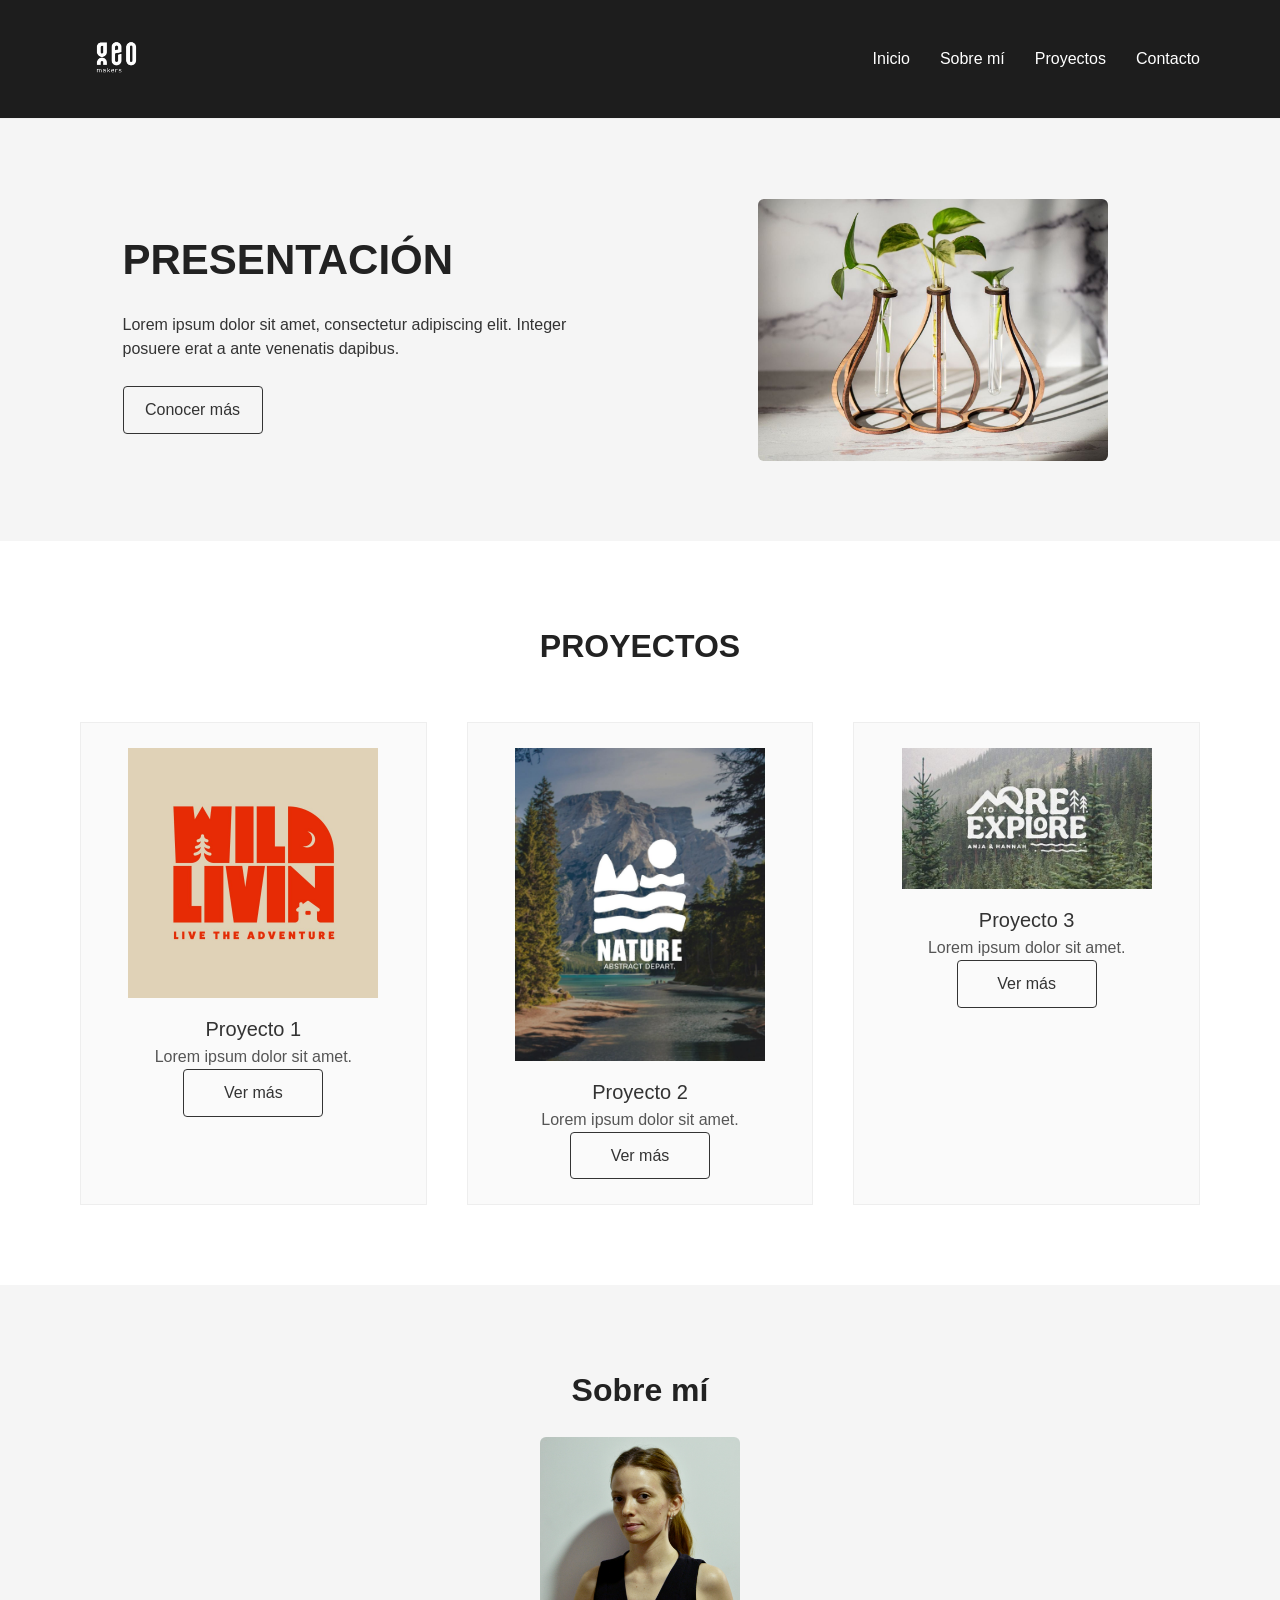
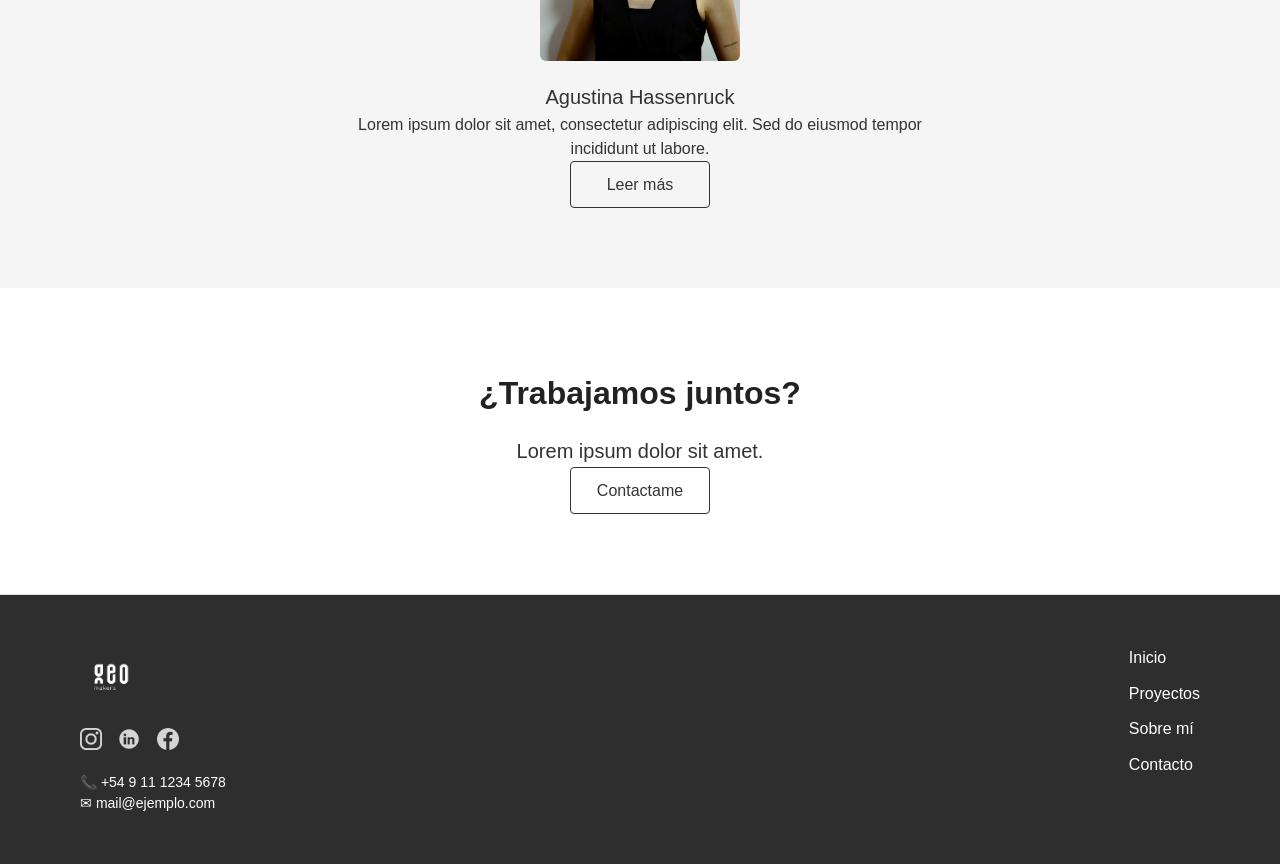
==== index.html @ 79ba64b5 "Mover archivos HTML a la raíz para GitHub Pages" ====
<!DOCTYPE html>
<html lang="es">

<head>
    <meta charset="UTF-8">
    <meta name="viewport" content="width=device-width, initial-scale=1.0">
    <title>Inicio | Portafolio</title>
    <link rel="stylesheet" href="../css/style.css">
</head>

<body>

    <!-- ================= HEADER ================= -->
    <header>
        <div class="logo">
             <a href="index.html">
                <img src="../img/logo.png" alt="logo geomaker portafolio">
            </a>
        </div>    

        <nav>
            <ul>
                <li><a href="index.html">Inicio</a></li>
                <li><a href="index.html#sobre-mi">Sobre mí</a></li>
                <li><a href="proyectos.html">Proyectos</a></li>
                <li><a href="contacto.html">Contacto</a></li>
            </ul>
        </nav>
    </header>

    <!-- ================= MAIN ================= -->
    <main>
        <!-- ===== PRESENTACIÓN ===== -->
        <section class="hero">
            <div class="hero-texto">
                <h1>PRESENTACIÓN</h1>
                <p>Lorem ipsum dolor sit amet, consectetur adipiscing elit. Integer posuere erat a ante venenatis dapibus.</p>
                <a href="proyectos.html" class="btn">Conocer más</a>
            </div>
            <img src="../img/imagen1.jpg" alt="Imagen representativa del trabajo de diseño">
        </section>

        <!-- ===== PROYECTOS ===== -->
        <section class="destacados">
            <h2>PROYECTOS</h2>
            <div class="proyectos-grid">
                <article>
                    <img src="../img/referencia-proyecto1.jpg" alt="Proyecto 1">
                    <h3>Proyecto 1</h3>
                    <p>Lorem ipsum dolor sit amet.</p>
                    <a href="proyectos.html" class="btn">Ver más</a>
                </article>
                <article>
                    <img src="../img/referencia-proyecto2.jpg" alt="Proyecto 2">
                    <h3>Proyecto 2</h3>
                    <p>Lorem ipsum dolor sit amet.</p>
                    <a href="proyectos.html" class="btn">Ver más</a>
                </article>
                <article>
                    <img src="../img/referencia-proyecto3.jpg" alt="Proyecto 3">
                    <h3>Proyecto 3</h3>
                    <p>Lorem ipsum dolor sit amet.</p>
                    <a href="proyectos.html" class="btn">Ver más</a>
                </article>
            </div>
        </section>

        <!-- ===== SOBRE MI ===== -->
        <section class="sobre-mi" id="sobre-mi">
            <h2>Sobre mí</h2>
            <div class="sobre-mi-grid">
                <img src="../img/foto-agustina-hassenruck.jpg" alt="Foto de Agustina Hassenruck">
                <div class="sobre-mi-texto">
                    <h3>Agustina Hassenruck</h3>
                    <p>Lorem ipsum dolor sit amet, consectetur adipiscing elit. Sed do eiusmod tempor incididunt ut labore.</p>
                    <a href="contacto.html" class="btn">Leer más</a>
                </div>
            </div>
        </section>

        <!-- ===== CTA ===== -->
        <section class="cta">
            <h2>¿Trabajamos juntos?</h2>
            <h3>Lorem ipsum dolor sit amet.</h3>
            <a href="contacto.html" class="btn">Contactame</a>
        </section>
    </main>

    <!-- ================= FOOTER ================= -->
    <footer>
        <div class="footer-left">
            <a href="index.html">
                <img src="../img/logo.png" alt="logo geomaker portafolio">
            </a>

            <div class="footer-redes">
                <a href="#"><img src="../img/instagram.png" alt="Instagram"></a>
                <a href="#"><img src="../img/linkedin.png" alt="LinkedIn"></a>
                <a href="#"><img src="../img/facebook.png" alt="Facebook"></a>
            </div>

            <div class="footer-contacto">
                <p>📞 +54 9 11 1234 5678</p>
                <p>✉ mail@ejemplo.com</p>
            </div>
        </div>

        <div class="footer-menu">
            <ul>
                <li><a href="index.html">Inicio</a></li>
                <li><a href="proyectos.html">Proyectos</a></li>
                <li><a href="index.html#sobre-mi">Sobre mí</a></li>
                <li><a href="contacto.html">Contacto</a></li>
            </ul>
        </div>
    </footer>

</body>

</html>
---- css/style.css ----
/* ================= RESET ================= */
* {
    margin: 0;
    padding: 0;
    box-sizing: border-box;
}

body {
    font-family: Arial, Helvetica, sans-serif;
    line-height: 1.6;
    background: #ffffff;
    color: #333;
}

/* ================= TIPOGRAFIA ================= */
h1 {
    font-size: 42px;
    font-weight: 700;
    color: #222;
}

h2 {
    font-size: 32px;
    font-weight: 600;
    color: #222;
}

h3 {
    font-size: 20px;
    font-weight: 500;
    color: #333;
}

p {
    color: #555;
    line-height: 1.5;
}

/* ================= HEADER ================= */
header {
    display: flex;
    justify-content: space-between;
    align-items: center;
    padding: 20px 80px;
    background: #1d1d1d;
    border-bottom: 1px solid #eee;
}

.logo img {
    width: 70px;
    max-width: 100%;
    height: auto;
    cursor: pointer;
}

nav ul {
    display: flex;
    gap: 30px;
    list-style: none;
}

nav a {
    text-decoration: none;
    color: #ffffff;
    font-weight: 500;
    transition: all 0.3s ease;
}

nav a:hover {
    color: #555;
    cursor: pointer;
}

/* ================= HERO ================= */
.hero {
    display: grid;
    grid-template-columns: 1fr 1fr;
    align-items: center;
    gap: 50px;
    padding: 80px;
    background: #f5f5f5;
}

.hero-texto {
    max-width: 450px;
    margin: auto;
}

.hero-texto p {
    margin: 20px 0 25px 0;
    color: #333;
}

.hero img {
    width: 350px;
    max-width: 100%;
    display: block;
    margin: auto;
    border-radius: 6px;
}

/* ================= BOTON ================= */
.btn {
    display: inline-block;
    padding: 10px 18px;
    text-decoration: none;
    border: 1px solid #333;
    color: #333;
    width: 140px;
    text-align: center;
    transition: all 0.3s ease;
    border-radius: 4px;
    cursor: pointer;
}

.btn:hover {
    background: #333;
    color: white;
}

/* ================= PROYECTOS HOME ================= */
.destacados {
    padding: 80px;
    background: #ffffff;
}

.destacados h2 {
    text-align: center;
    margin-bottom: 50px;
}

.proyectos-grid {
    display: grid;
    grid-template-columns: repeat(3, 1fr);
    gap: 40px;
}

.proyectos-grid article {
    text-align: center;
    padding: 25px;
    border: 1px solid #eee;
    background: #fafafa;
    transition: all 0.3s ease;
}

.proyectos-grid article:hover {
    transform: translateY(-5px);
    box-shadow: 0 6px 16px rgba(0, 0, 0, 0.06);
}

.proyectos-grid img {
    width: 100%;
    max-width: 250px;
    display: block;
    margin: auto;
}

.proyectos-grid h3 {
    margin-top: 15px;
}

/* ================= SOBRE MI ================= */
.sobre-mi {
    padding: 80px;
    text-align: center;
    background: #f5f5f5;
}

.sobre-mi img {
    width: 200px;
    margin: 20px auto;
    border-radius: 6px;
    display: block;
}

.sobre-mi p {
    max-width: 600px;
    margin: auto;
    color: #333;
}

/* ================= CTA ================= */
.cta {
    padding: 80px;
    text-align: center;
    background: #ffffff;
}

.cta h2 {
    margin-bottom: 15px;
}

/* ================= CONTACTO ================= */
.hero-contacto {
    text-align: center;
    padding: 80px 20px;
    background: #f5f5f5;
}

.hero-contacto h1 {
    margin-bottom: 10px;
}

.info-contacto {
    display: grid;
    grid-template-columns: repeat(3, 1fr);
    text-align: center;
    padding: 40px;
    gap: 30px;
    background: #ffffff;
}

.info-item p:first-child {
    font-weight: bold;
}

.seccion-contacto {
    padding: 80px;
    background: #f5f5f5;
    text-align: center;
}

.formulario {
    max-width: 500px;
    margin: auto;
}

/* ================= BANNER ================= */
.banner-imagen img {
    width: 100%;
    display: block;
    border-radius: 6px;
}

/* ================= CTA CONTACTO ================= */
.cta-contacto {
    text-align: center;
    padding: 80px;
    background: #ffffff;
}

.cta-contacto p {
    max-width: 600px;
    margin: 20px auto;
    color: #333;
}

/* ================= PROYECTOS PAGE ================= */
.intro-proyectos {
    text-align: center;
    padding: 80px 20px;
    background: #f5f5f5;
}

.intro-proyectos p {
    max-width: 600px;
    margin: auto;
    color: #333;
}

/* ================= CARRUSEL ================= */
.proyectos-destacados {
    padding: 50px 80px;
    background: #ffffff;
}

#carouselProyectos {
    max-width: 900px;
    margin: auto;
}

#carouselProyectos img {
    width: 100%;
    aspect-ratio: 16/9;
    object-fit: cover;
    border-radius: 6px;
}

.carousel-control-prev-icon,
.carousel-control-next-icon {
    background-color: rgba(0, 0, 0, 0.4);
    border-radius: 50%;
    padding: 20px;
}

.carousel-indicators button {
    background-color: #333;
}

/* ================= CATEGORIA PROYECTOS ================= */
.categoria-proyectos {
    padding: 80px;
    background: #f5f5f5;
}

.categoria-proyectos h2 {
    text-align: center;
    margin-bottom: 50px;
}

/* ================= GRID PROYECTOS ================= */
.grid-proyectos {
    display: grid;
    grid-template-columns: repeat(3, 1fr);
    gap: 40px;
    max-width: 1000px;
    margin: auto;
}

/* ================= CARD PROYECTO ================= */
.card-proyecto {
    text-align: center;
    padding: 25px;
    background: #ffffff;
    border: 1px solid #eee;
    border-radius: 6px;
    transition: all 0.3s ease;
}

.card-proyecto img {
    width: 100%;
    max-width: 240px;
    margin: auto;
    display: block;
    border-radius: 4px;
}

.card-proyecto h3 {
    margin-top: 15px;
}

.card-proyecto p {
    margin-bottom: 15px;
    font-size: 14px;
}

.card-proyecto:hover {
    transform: translateY(-5px);
    box-shadow: 0 6px 16px rgba(0, 0, 0, 0.06);
}

/* ================= FOOTER ================= */
footer {
    display: grid;
    grid-template-columns: 1fr 1fr;
    padding: 50px 80px;
    background: #2e2e2e;
    border-top: 1px solid #ddd;
}

/* Forzar color blanco en todo el footer */
footer,
footer * {
    color: #ffffff !important;
}

/* Logos y redes */
.footer-left {
    display: flex;
    flex-direction: column;
    gap: 15px;
}

.footer-left img {
    width: 60px;
    cursor: pointer;
}

.footer-redes img {
    width: 22px;
    margin-right: 12px;
    opacity: 0.8;
    transition: 0.3s;
    cursor: pointer;
}

.footer-redes img:hover {
    opacity: 1;
}

/* Contacto */
.footer-contacto {
    font-size: 14px;
}

/* Menú */
.footer-menu {
    display: flex;
    justify-content: flex-end;
}

.footer-menu ul {
    list-style: none;
    display: flex;
    flex-direction: column;
    gap: 10px;
}

.footer-menu a {
    color: #ffffff !important;
    text-decoration: none;
    transition: color 0.3s;
}

.footer-menu a:hover {
    color: #ffffff !important;
    cursor: pointer;
}

/* ================= RESPONSIVE FOOTER ================= */
@media (max-width: 1024px) {
    footer {
        grid-template-columns: 1fr;
        gap: 40px;
    }

    .footer-menu {
        justify-content: flex-start;
    }
}

@media (max-width: 768px) {
    footer {
        padding: 40px 25px;
    }
}

/* ================= RESPONSIVE ================= */
@media (max-width: 1024px) {
    .hero {
        grid-template-columns: 1fr;
        text-align: center;
    }

    .hero img {
        margin: auto;
    }

    .proyectos-grid {
        grid-template-columns: repeat(2, 1fr);
    }

    .grid-proyectos {
        grid-template-columns: repeat(2, 1fr);
    }

    .info-contacto {
        grid-template-columns: 1fr;
    }

    #carouselProyectos img {
        height: auto;
    }

    footer {
        grid-template-columns: 1fr;
        gap: 40px;
    }

    .footer-menu {
        justify-content: flex-start;
    }
}

@media (max-width: 768px) {
    header {
        flex-direction: column;
        gap: 15px;
        padding: 20px;
    }

    nav ul {
        flex-direction: column;
        align-items: center;
        gap: 10px;
    }

    .hero {
        grid-template-columns: 1fr;
        text-align: center;
        padding: 60px 25px;
    }

    .hero img {
        width: 250px;
        margin: auto;
    }

    .intro-proyectos {
        padding: 60px 25px;
    }

    .proyectos-grid,
    .grid-proyectos {
        grid-template-columns: 1fr;
    }

    .proyectos-destacados {
        padding: 40px 20px;
    }

    #carouselProyectos img {
        height: auto;
    }

    .cta,
    .hero-contacto,
    .seccion-contacto {
        padding: 60px 25px;
    }

    footer {
        padding: 40px 25px;
    }
}
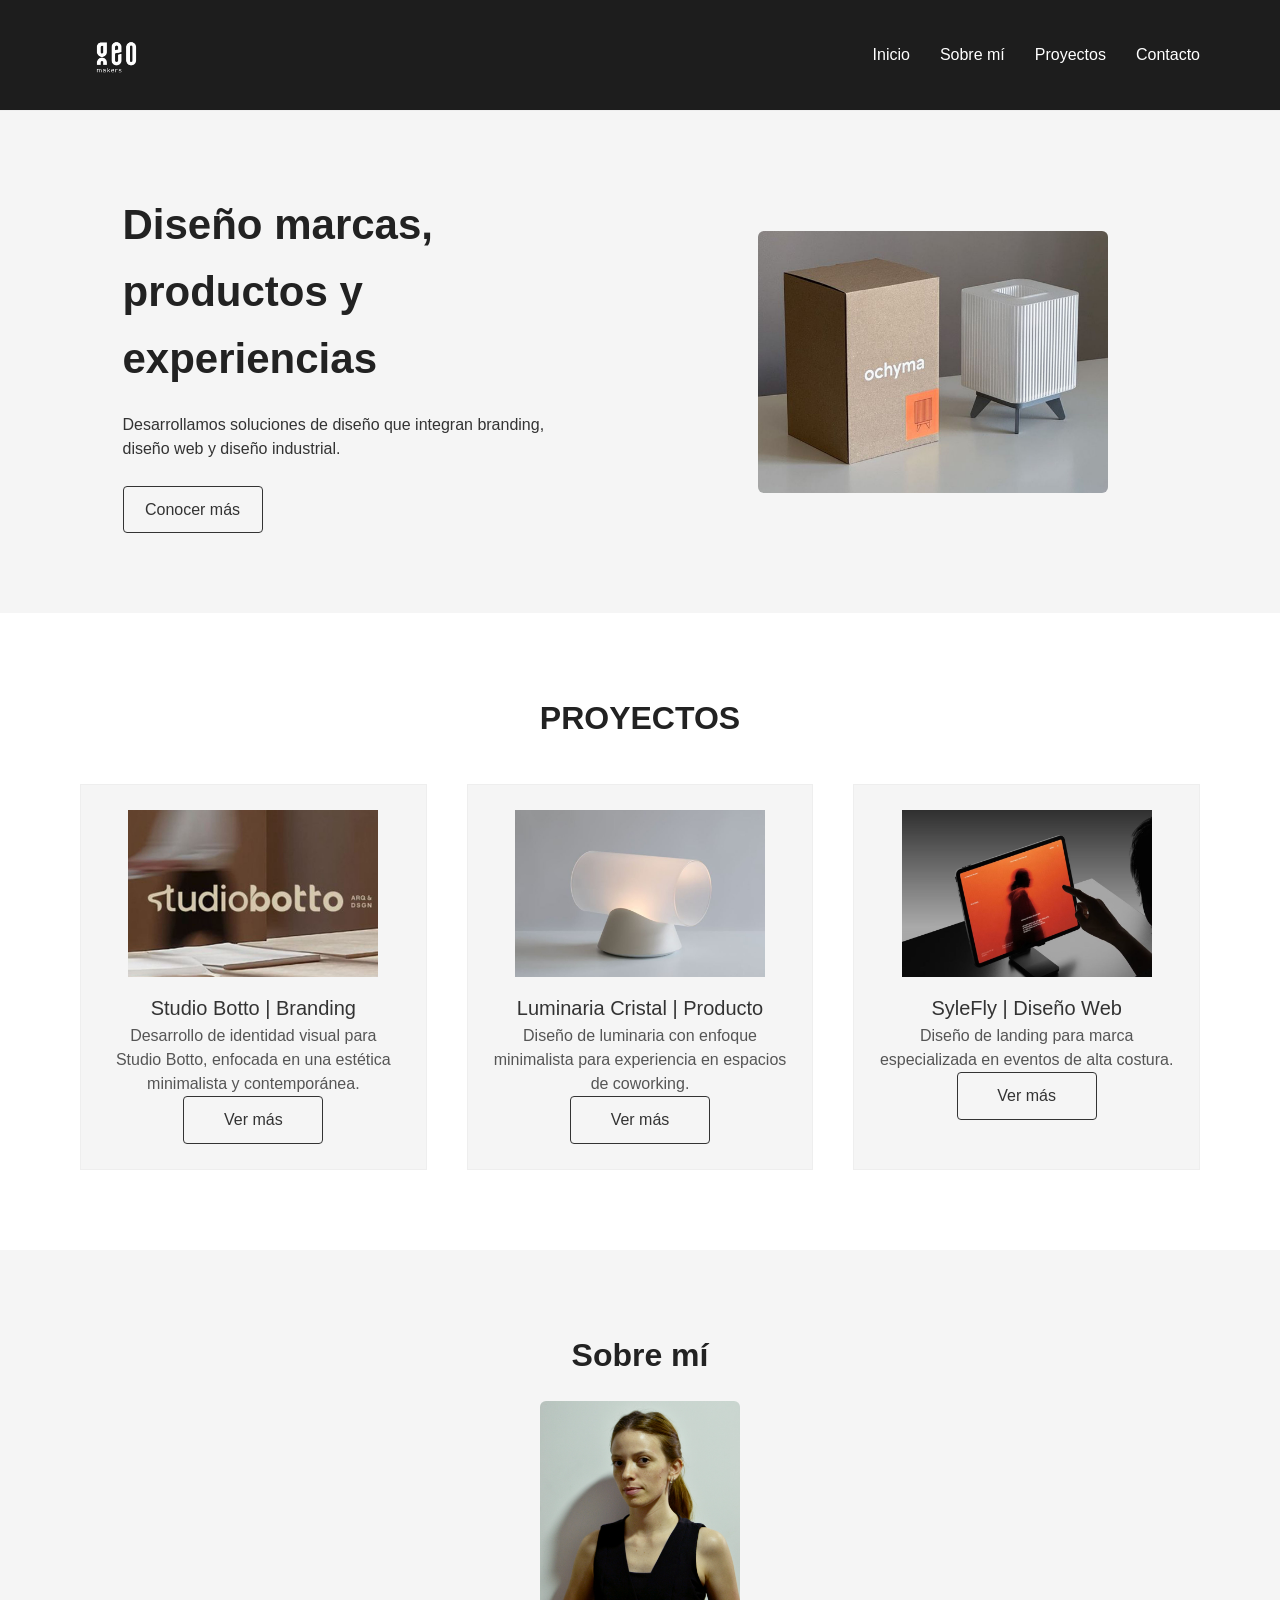
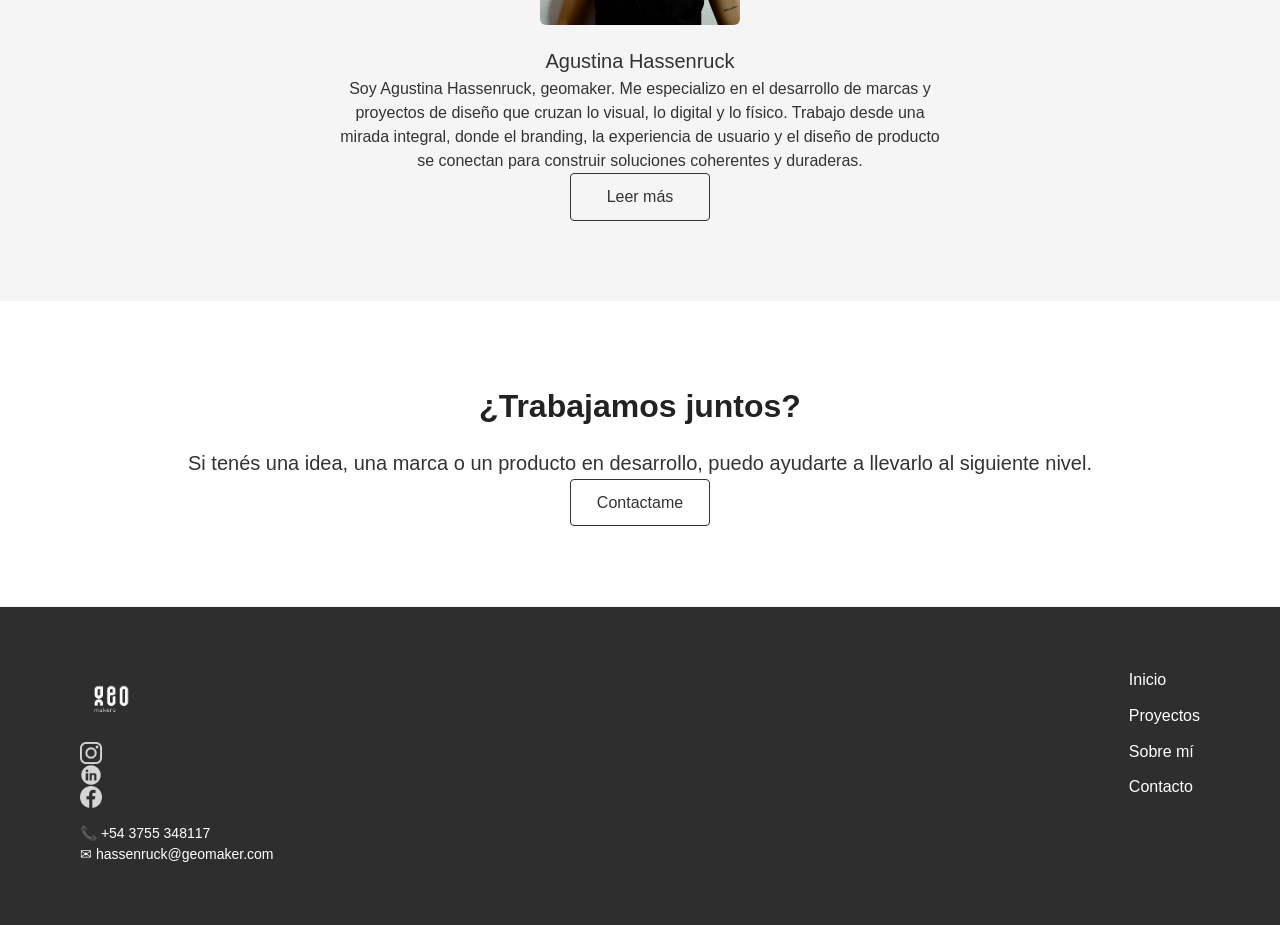
==== commit aaf85b6c: "Primer commit portfolio" ====
--- a/index.html
+++ b/index.html
@@ -5,7 +5,7 @@
     <meta charset="UTF-8">
     <meta name="viewport" content="width=device-width, initial-scale=1.0">
     <title>Inicio | Portafolio</title>
-    <link rel="stylesheet" href="../css/style.css">
+    <link rel="stylesheet" href="css/style.css">
 </head>
 
 <body>
@@ -14,7 +14,7 @@
     <header>
         <div class="logo">
              <a href="index.html">
-                <img src="../img/logo.png" alt="logo geomaker portafolio">
+                <img src="img/logo.png" alt="logo geomaker portafolio">
             </a>
         </div>    
 
@@ -33,11 +33,11 @@
         <!-- ===== PRESENTACIÓN ===== -->
         <section class="hero">
             <div class="hero-texto">
-                <h1>PRESENTACIÓN</h1>
-                <p>Lorem ipsum dolor sit amet, consectetur adipiscing elit. Integer posuere erat a ante venenatis dapibus.</p>
+                <h1>Diseño marcas, productos y experiencias</h1>
+                <p>Desarrollamos soluciones de diseño que integran branding, diseño web y diseño industrial.</p>
                 <a href="proyectos.html" class="btn">Conocer más</a>
             </div>
-            <img src="../img/imagen1.jpg" alt="Imagen representativa del trabajo de diseño">
+            <img src="img/imagen1.jpg" alt="Imagen representativa del trabajo de diseño">
         </section>
 
         <!-- ===== PROYECTOS ===== -->
@@ -45,21 +45,21 @@
             <h2>PROYECTOS</h2>
             <div class="proyectos-grid">
                 <article>
-                    <img src="../img/referencia-proyecto1.jpg" alt="Proyecto 1">
-                    <h3>Proyecto 1</h3>
-                    <p>Lorem ipsum dolor sit amet.</p>
+                    <img src="img/referencia-proyecto1.jpg" alt="Proyecto 1">
+                    <h3>Studio Botto | Branding</h3>
+                    <p>Desarrollo de identidad visual para Studio Botto, enfocada en una estética minimalista y contemporánea. </p>
                     <a href="proyectos.html" class="btn">Ver más</a>
                 </article>
                 <article>
-                    <img src="../img/referencia-proyecto2.jpg" alt="Proyecto 2">
-                    <h3>Proyecto 2</h3>
-                    <p>Lorem ipsum dolor sit amet.</p>
+                    <img src="img/referencia-proyecto2.jpg" alt="Proyecto 2">
+                    <h3>Luminaria Cristal | Producto </h3>
+                    <p>Diseño de luminaria con enfoque minimalista para experiencia en espacios de coworking. </p>
                     <a href="proyectos.html" class="btn">Ver más</a>
                 </article>
                 <article>
-                    <img src="../img/referencia-proyecto3.jpg" alt="Proyecto 3">
-                    <h3>Proyecto 3</h3>
-                    <p>Lorem ipsum dolor sit amet.</p>
+                    <img src="img/referencia-proyecto3.jpg" alt="Proyecto 3">
+                    <h3>SyleFly | Diseño Web </h3>
+                    <p> Diseño de landing para marca especializada en eventos de alta costura. </p>
                     <a href="proyectos.html" class="btn">Ver más</a>
                 </article>
             </div>
@@ -69,10 +69,12 @@
         <section class="sobre-mi" id="sobre-mi">
             <h2>Sobre mí</h2>
             <div class="sobre-mi-grid">
-                <img src="../img/foto-agustina-hassenruck.jpg" alt="Foto de Agustina Hassenruck">
+                <img src="img/foto-agustina-hassenruck.jpg" alt="Foto de Agustina Hassenruck">
                 <div class="sobre-mi-texto">
                     <h3>Agustina Hassenruck</h3>
-                    <p>Lorem ipsum dolor sit amet, consectetur adipiscing elit. Sed do eiusmod tempor incididunt ut labore.</p>
+                    <p>Soy Agustina Hassenruck, geomaker. Me especializo en el desarrollo de marcas y proyectos de diseño que cruzan lo visual, lo digital y lo físico.
+
+Trabajo desde una mirada integral, donde el branding, la experiencia de usuario y el diseño de producto se conectan para construir soluciones coherentes y duraderas. </p>
                     <a href="contacto.html" class="btn">Leer más</a>
                 </div>
             </div>
@@ -81,7 +83,7 @@
         <!-- ===== CTA ===== -->
         <section class="cta">
             <h2>¿Trabajamos juntos?</h2>
-            <h3>Lorem ipsum dolor sit amet.</h3>
+            <h3>Si tenés una idea, una marca o un producto en desarrollo, puedo ayudarte a llevarlo al siguiente nivel.</h3>
             <a href="contacto.html" class="btn">Contactame</a>
         </section>
     </main>
@@ -90,18 +92,18 @@
     <footer>
         <div class="footer-left">
             <a href="index.html">
-                <img src="../img/logo.png" alt="logo geomaker portafolio">
+                <img src="img/logo.png" alt="logo geomaker portafolio">
             </a>
 
             <div class="footer-redes">
-                <a href="#"><img src="../img/instagram.png" alt="Instagram"></a>
-                <a href="#"><img src="../img/linkedin.png" alt="LinkedIn"></a>
-                <a href="#"><img src="../img/facebook.png" alt="Facebook"></a>
+                <a href="#"><img src="img/instagram.png" alt="Instagram"></a>
+                <a href="#"><img src="img/linkedin.png" alt="LinkedIn"></a>
+                <a href="#"><img src="img/facebook.png" alt="Facebook"></a>
             </div>
 
             <div class="footer-contacto">
-                <p>📞 +54 9 11 1234 5678</p>
-                <p>✉ mail@ejemplo.com</p>
+                <p>📞 +54 3755 348117</p>
+                <p>✉ hassenruck@geomaker.com </p>
             </div>
         </div>
 
--- a/css/style.css
+++ b/css/style.css
@@ -1,515 +1,778 @@
+@charset "UTF-8";
+/* BASE */
+/* ================= COLORES ================= */
+/* ================= BORDES RADIUS ================= */
+/* ================= SPACING / GAPS ================= */
+/* ================= TIPOGRAFIA ================= */
+/* ================= MEDIA BREAKPOINTS ================= */
 /* ================= RESET ================= */
-* {
-    margin: 0;
-    padding: 0;
-    box-sizing: border-box;
-}
-
+*,
+*::before,
+*::after {
+  margin: 0;
+  padding: 0;
+  box-sizing: border-box;
+}
+
+/* ================= HTML ================= */
+html {
+  scroll-behavior: smooth;
+}
+
+/* ================= BODY ================= */
 body {
-    font-family: Arial, Helvetica, sans-serif;
-    line-height: 1.6;
-    background: #ffffff;
-    color: #333;
+  font-family: Arial, Helvetica, sans-serif;
+  line-height: 1.6;
+  background: #ffffff;
+  color: #333;
 }
 
 /* ================= TIPOGRAFIA ================= */
 h1 {
-    font-size: 42px;
-    font-weight: 700;
-    color: #222;
+  font-size: 42px;
+  font-weight: 700;
+  color: #222;
 }
 
 h2 {
-    font-size: 32px;
-    font-weight: 600;
-    color: #222;
+  font-size: 32px;
+  font-weight: 600;
+  color: #222;
 }
 
 h3 {
-    font-size: 20px;
-    font-weight: 500;
-    color: #333;
+  font-size: 20px;
+  font-weight: 500;
+  color: #333;
 }
 
 p {
-    color: #555;
-    line-height: 1.5;
-}
-
+  color: #555;
+  line-height: 1.5;
+}
+
+/* ================= IMAGENES ================= */
+img {
+  max-width: 100%;
+  height: auto;
+  display: block;
+}
+
+/* ================= LINKS ================= */
+a {
+  text-decoration: none;
+  color: inherit;
+}
+
+/* LAYOUT */
+/* ===================================================
+   MIXINS SIN PARAMETROS
+=================================================== */
+/* ===================================================
+   MIXINS CON PARAMETROS
+=================================================== */
+/* ===================================================
+   MIXINS OPCIONALES
+=================================================== */
+/* ===================================================
+   MEDIA QUERIES (RESPONSIVE)
+   ⚠️ NECESARIOS PARA QUE COMPILE
+=================================================== */
 /* ================= HEADER ================= */
 header {
+  display: flex;
+  justify-content: space-between;
+  align-items: center;
+  padding: 20px 80px;
+  background: #1d1d1d;
+  border-bottom: 1px solid #eee;
+}
+
+.logo img {
+  width: 70px;
+  max-width: 100%;
+  height: auto;
+  cursor: pointer;
+}
+
+nav ul {
+  display: flex;
+  flex-direction: row;
+  justify-content: center;
+  align-items: center;
+  gap: 30px;
+  list-style: none;
+}
+
+nav a {
+  text-decoration: none;
+  color: #ffffff;
+  font-weight: 500;
+  transition: all 0.3s ease;
+}
+
+nav a:hover {
+  color: #555;
+  cursor: pointer;
+}
+
+/* ================= FOOTER ================= */
+footer {
+  display: grid;
+  grid-template-columns: 1fr 1fr;
+  padding: 50px 80px;
+  background: #2e2e2e;
+  border-top: 1px solid #eee;
+}
+
+footer,
+footer * {
+  color: #ffffff !important;
+}
+
+.footer-left {
+  display: flex;
+  flex-direction: column;
+  gap: 15px;
+}
+
+.footer-left img {
+  width: 60px;
+  cursor: pointer;
+}
+
+.footer-redes img {
+  width: 22px;
+  margin-right: 12px;
+  opacity: 0.8;
+  transition: 0.3s;
+  cursor: pointer;
+}
+
+.footer-redes img:hover {
+  opacity: 1;
+}
+
+.footer-contacto {
+  font-size: 14px;
+}
+
+.footer-menu {
+  display: flex;
+  justify-content: flex-end;
+}
+
+.footer-menu ul {
+  list-style: none;
+  display: flex;
+  flex-direction: column;
+  gap: 10px;
+}
+
+.footer-menu a {
+  color: #ffffff !important;
+  text-decoration: none;
+  transition: color 0.3s;
+}
+
+.footer-menu a:hover {
+  color: #ffffff !important;
+  cursor: pointer;
+}
+
+/* ================= RESPONSIVE ================= */
+@media (max-width: 1024px) {
+  footer {
+    grid-template-columns: 1fr;
+    gap: 40px;
+  }
+  .footer-menu {
+    justify-content: flex-start;
+  }
+}
+@media (max-width: 768px) {
+  header {
+    flex-direction: column;
+    gap: 15px;
+    padding: 20px;
+  }
+  nav ul {
     display: flex;
-    justify-content: space-between;
+    flex-direction: column;
+    justify-content: center;
     align-items: center;
-    padding: 20px 80px;
-    background: #1d1d1d;
-    border-bottom: 1px solid #eee;
+    gap: 10px;
+  }
+  footer {
+    padding: 40px 25px;
+  }
+}
+/* =========================================
+   DESKTOP BREAKPOINT
+========================================= */
+@media (min-width: 1024px) {
+  /* ---------- GLOBAL LAYOUT ---------- */
+  .container {
+    max-width: 1200px;
+    margin: 0 auto;
+  }
+  /* ---------- HEADER ---------- */
+  header {
+    padding: 40px 80px;
+  }
+  nav ul {
+    gap: 60px;
+  }
+  /* ---------- HERO (HOME) ---------- */
+  .hero {
+    grid-template-columns: 1fr 1fr;
+    gap: 80px;
+    padding: 80px;
+  }
+  .hero-texto {
+    max-width: 450px;
+  }
+  /* ---------- PROYECTOS HOME ---------- */
+  .proyectos-grid {
+    grid-template-columns: repeat(3, 1fr);
+    gap: 60px;
+  }
+  /* ---------- GRID PROYECTOS PAGE ---------- */
+  .grid-proyectos {
+    grid-template-columns: repeat(3, 1fr);
+    max-width: 1000px;
+    margin: 0 auto;
+  }
+  /* ---------- CONTACTO ---------- */
+  .info-contacto {
+    grid-template-columns: repeat(3, 1fr);
+  }
+  /* ---------- FOOTER ---------- */
+  footer {
+    grid-template-columns: 1fr 1fr;
+    padding: 60px 80px;
+  }
+  .footer-menu {
+    justify-content: flex-end;
+  }
+}
+/* =========================================
+   TABLET BREAKPOINT
+========================================= */
+@media (min-width: 768px) {
+  /* ---------- GLOBAL TYPOGRAPHY ---------- */
+  body {
+    font-size: Arial, Helvetica, sans-serif;
+  }
+  /* ---------- CONTAINER ---------- */
+  .container {
+    width: 92%;
+    margin: 0 auto;
+  }
+  /* ---------- NAVBAR ---------- */
+  .navbar {
+    padding: 60px 0;
+  }
+  .navbar ul {
+    gap: 40px;
+  }
+  /* ---------- HOME ---------- */
+  .hero {
+    flex-direction: row;
+    align-items: center;
+  }
+  /* ---------- PROYECTOS ---------- */
+  .grid-proyectos {
+    grid-template-columns: repeat(2, 1fr);
+    gap: 40px;
+  }
+  /* ---------- CONTACTO ---------- */
+  .contacto-container {
+    max-width: 700px;
+    margin: 0 auto;
+  }
+}
+/* PAGES */
+/* =========================================================
+   _home.scss
+   Secciones: Header | Hero | Botones | Proyectos | Sobre mí | CTA | Responsive
+   Variables y mixins aplicadas
+   ========================================================= */
+/* ================= HEADER ================= */
+header {
+  display: flex;
+  justify-content: space-between;
+  align-items: center;
+  padding: 20px 80px;
+  background: #1d1d1d;
+  border-bottom: 1px solid #eee;
 }
 
 .logo img {
-    width: 70px;
-    max-width: 100%;
-    height: auto;
-    cursor: pointer;
+  width: 70px;
+  max-width: 100%;
+  height: auto;
+  cursor: pointer;
 }
 
 nav ul {
-    display: flex;
-    gap: 30px;
-    list-style: none;
+  display: flex;
+  flex-direction: row;
+  justify-content: center;
+  align-items: center;
+  gap: 30px;
+  list-style: none;
 }
 
 nav a {
-    text-decoration: none;
-    color: #ffffff;
-    font-weight: 500;
-    transition: all 0.3s ease;
+  text-decoration: none;
+  color: #ffffff;
+  font-weight: 500;
+  transition: all 0.3s ease;
 }
 
 nav a:hover {
-    color: #555;
-    cursor: pointer;
+  color: #555;
+  cursor: pointer;
 }
 
 /* ================= HERO ================= */
 .hero {
-    display: grid;
-    grid-template-columns: 1fr 1fr;
-    align-items: center;
-    gap: 50px;
-    padding: 80px;
-    background: #f5f5f5;
+  display: grid;
+  grid-template-columns: 1fr 1fr;
+  align-items: center;
+  gap: 50px;
+  padding: 80px;
+  background: #f5f5f5;
 }
 
 .hero-texto {
-    max-width: 450px;
-    margin: auto;
+  max-width: 450px;
+  margin: auto;
 }
 
 .hero-texto p {
-    margin: 20px 0 25px 0;
-    color: #333;
+  margin: 20px 0 25px 0;
+  color: #333;
 }
 
 .hero img {
-    width: 350px;
-    max-width: 100%;
-    display: block;
-    margin: auto;
-    border-radius: 6px;
-}
-
-/* ================= BOTON ================= */
+  width: 350px;
+  max-width: 100%;
+  display: block;
+  margin: auto;
+  border-radius: 6px;
+}
+
+/* ================= BOTONES ================= */
 .btn {
-    display: inline-block;
-    padding: 10px 18px;
-    text-decoration: none;
-    border: 1px solid #333;
-    color: #333;
-    width: 140px;
-    text-align: center;
-    transition: all 0.3s ease;
-    border-radius: 4px;
-    cursor: pointer;
+  display: inline-block;
+  padding: 10px 18px;
+  text-decoration: none;
+  border: 1px solid #333;
+  color: #333;
+  width: 140px;
+  text-align: center;
+  transition: all 0.3s ease;
+  border-radius: 4px;
+  cursor: pointer;
 }
 
 .btn:hover {
-    background: #333;
-    color: white;
+  background: #333;
+  color: #ffffff;
 }
 
 /* ================= PROYECTOS HOME ================= */
 .destacados {
-    padding: 80px;
-    background: #ffffff;
+  padding: 80px;
+  background: #ffffff;
 }
 
 .destacados h2 {
-    text-align: center;
-    margin-bottom: 50px;
-}
-
+  text-align: center;
+  margin-bottom: 40px;
+}
+
+/* CORRECCIÓN DEL MIXIN */
 .proyectos-grid {
-    display: grid;
-    grid-template-columns: repeat(3, 1fr);
-    gap: 40px;
+  display: grid;
+  grid-template-columns: repeat(3, 1fr);
+  gap: 40px;
 }
 
 .proyectos-grid article {
-    text-align: center;
-    padding: 25px;
-    border: 1px solid #eee;
-    background: #fafafa;
-    transition: all 0.3s ease;
+  text-align: center;
+  padding: 25px;
+  border: 1px solid #eee;
+  background: #f5f5f5;
+  transition: all 0.3s ease;
 }
 
 .proyectos-grid article:hover {
-    transform: translateY(-5px);
-    box-shadow: 0 6px 16px rgba(0, 0, 0, 0.06);
+  transform: translateY(-5px);
+  box-shadow: 0 6px 16px rgba(0, 0, 0, 0.06);
 }
 
 .proyectos-grid img {
-    width: 100%;
-    max-width: 250px;
-    display: block;
-    margin: auto;
+  width: 100%;
+  max-width: 250px;
+  display: block;
+  margin: auto;
 }
 
 .proyectos-grid h3 {
-    margin-top: 15px;
+  margin-top: 15px;
 }
 
 /* ================= SOBRE MI ================= */
 .sobre-mi {
-    padding: 80px;
-    text-align: center;
-    background: #f5f5f5;
+  padding: 80px;
+  text-align: center;
+  background: #f5f5f5;
 }
 
 .sobre-mi img {
-    width: 200px;
-    margin: 20px auto;
-    border-radius: 6px;
-    display: block;
+  width: 200px;
+  margin: 20px auto;
+  border-radius: 6px;
+  display: block;
 }
 
 .sobre-mi p {
-    max-width: 600px;
-    margin: auto;
-    color: #333;
+  max-width: 600px;
+  margin: auto;
+  color: #333;
 }
 
 /* ================= CTA ================= */
 .cta {
-    padding: 80px;
+  padding: 80px;
+  text-align: center;
+  background: #ffffff;
+}
+
+.cta h2 {
+  margin-bottom: 15px;
+}
+
+/* ================= RESPONSIVE ================= */
+@media (max-width: 1024px) {
+  .hero {
+    grid-template-columns: 1fr;
     text-align: center;
-    background: #ffffff;
-}
-
-.cta h2 {
-    margin-bottom: 15px;
-}
-
-/* ================= CONTACTO ================= */
+  }
+  .hero img {
+    margin: auto;
+  }
+  .proyectos-grid {
+    grid-template-columns: repeat(2, 1fr);
+  }
+}
+@media (max-width: 768px) {
+  header {
+    flex-direction: column;
+    gap: 15px;
+    padding: 20px;
+  }
+  nav ul {
+    display: flex;
+    flex-direction: column;
+    justify-content: center;
+    align-items: center;
+    gap: 10px;
+  }
+  .hero {
+    padding: 60px;
+  }
+  .hero img {
+    width: 250px;
+    margin: auto;
+  }
+  .proyectos-grid {
+    grid-template-columns: 1fr;
+  }
+}
+/* ================= INTRO PROYECTOS ================= */
+.intro-proyectos {
+  text-align: center;
+  padding: 80px;
+  background: #f5f5f5;
+}
+
+.intro-proyectos p {
+  max-width: 600px;
+  margin: auto;
+  color: #333;
+}
+
+/* ================= CARRUSEL ================= */
+.proyectos-destacados {
+  padding: 50px 80px;
+  background: #ffffff;
+}
+
+#carouselProyectos {
+  max-width: 900px;
+  margin: auto;
+}
+
+#carouselProyectos img {
+  width: 100%;
+  aspect-ratio: 16/9;
+  object-fit: cover;
+  border-radius: 6px;
+}
+
+.carousel-control-prev-icon,
+.carousel-control-next-icon {
+  background-color: rgba(0, 0, 0, 0.4);
+  border-radius: 50%;
+  padding: 20px;
+}
+
+.carousel-indicators button {
+  background-color: #333;
+}
+
+/* ================= CATEGORIA PROYECTOS ================= */
+.categoria-proyectos {
+  padding: 80px;
+  background: #f5f5f5;
+}
+
+.categoria-proyectos h2 {
+  text-align: center;
+  margin-bottom: 40px;
+}
+
+/* ================= GRID PROYECTOS ================= */
+.grid-proyectos {
+  display: grid;
+  grid-template-columns: repeat(3, 1fr);
+  gap: 40px;
+  max-width: 1000px;
+  margin: auto;
+}
+
+/* ================= CARD PROYECTO ================= */
+.card-proyecto {
+  text-align: center;
+  padding: 25px;
+  background: #ffffff;
+  border: 1px solid #eee;
+  border-radius: 6px;
+  transition: all 0.3s ease;
+}
+
+.card-proyecto img {
+  width: 100%;
+  max-width: 240px;
+  margin: auto;
+  display: block;
+  border-radius: 4px;
+}
+
+.card-proyecto h3 {
+  margin-top: 15px;
+}
+
+.card-proyecto p {
+  margin-bottom: 15px;
+  font-size: 14px;
+}
+
+.card-proyecto:hover {
+  transform: translateY(-5px);
+  box-shadow: 0 6px 16px rgba(0, 0, 0, 0.06);
+}
+
+/* ================= RESPONSIVE ================= */
+@media (max-width: 1024px) {
+  .grid-proyectos {
+    grid-template-columns: repeat(2, 1fr);
+  }
+  #carouselProyectos img {
+    height: auto;
+  }
+}
+@media (max-width: 768px) {
+  .intro-proyectos {
+    padding: 60px;
+  }
+  .grid-proyectos {
+    grid-template-columns: 1fr;
+  }
+  .proyectos-destacados {
+    padding: 40px 20px;
+  }
+  #carouselProyectos img {
+    height: auto;
+  }
+}
+/* ================= HERO CONTACTO ================= */
 .hero-contacto {
-    text-align: center;
-    padding: 80px 20px;
-    background: #f5f5f5;
+  text-align: center;
+  padding: 80px;
+  background: #f5f5f5;
 }
 
 .hero-contacto h1 {
-    margin-bottom: 10px;
-}
-
+  margin-bottom: 10px;
+}
+
+/* ================= INFO CONTACTO ================= */
 .info-contacto {
-    display: grid;
-    grid-template-columns: repeat(3, 1fr);
-    text-align: center;
-    padding: 40px;
-    gap: 30px;
-    background: #ffffff;
+  display: grid;
+  grid-template-columns: repeat(3, 1fr);
+  gap: 40px;
+  text-align: center;
+  padding: 40px;
+  background: #ffffff;
 }
 
 .info-item p:first-child {
-    font-weight: bold;
-}
-
+  font-weight: bold;
+}
+
+/* ================= SECCIÓN CONTACTO ================= */
 .seccion-contacto {
-    padding: 80px;
-    background: #f5f5f5;
-    text-align: center;
-}
-
+  padding: 80px;
+  background: #f5f5f5;
+  text-align: center;
+}
+
+/* ================= FORMULARIO ================= */
 .formulario {
-    max-width: 500px;
-    margin: auto;
+  max-width: 500px;
+  margin: auto;
 }
 
 /* ================= BANNER ================= */
 .banner-imagen img {
-    width: 100%;
-    display: block;
-    border-radius: 6px;
+  width: 100%;
+  display: block;
+  border-radius: 6px;
 }
 
 /* ================= CTA CONTACTO ================= */
 .cta-contacto {
-    text-align: center;
-    padding: 80px;
-    background: #ffffff;
+  text-align: center;
+  padding: 80px;
+  background: #ffffff;
 }
 
 .cta-contacto p {
-    max-width: 600px;
-    margin: 20px auto;
-    color: #333;
-}
-
-/* ================= PROYECTOS PAGE ================= */
-.intro-proyectos {
-    text-align: center;
-    padding: 80px 20px;
-    background: #f5f5f5;
-}
-
-.intro-proyectos p {
-    max-width: 600px;
-    margin: auto;
-    color: #333;
-}
-
-/* ================= CARRUSEL ================= */
-.proyectos-destacados {
-    padding: 50px 80px;
-    background: #ffffff;
-}
-
-#carouselProyectos {
-    max-width: 900px;
-    margin: auto;
-}
-
-#carouselProyectos img {
-    width: 100%;
-    aspect-ratio: 16/9;
-    object-fit: cover;
-    border-radius: 6px;
-}
-
-.carousel-control-prev-icon,
-.carousel-control-next-icon {
-    background-color: rgba(0, 0, 0, 0.4);
-    border-radius: 50%;
-    padding: 20px;
-}
-
-.carousel-indicators button {
-    background-color: #333;
-}
-
-/* ================= CATEGORIA PROYECTOS ================= */
-.categoria-proyectos {
-    padding: 80px;
-    background: #f5f5f5;
-}
-
-.categoria-proyectos h2 {
-    text-align: center;
-    margin-bottom: 50px;
-}
-
-/* ================= GRID PROYECTOS ================= */
-.grid-proyectos {
-    display: grid;
-    grid-template-columns: repeat(3, 1fr);
-    gap: 40px;
-    max-width: 1000px;
-    margin: auto;
-}
-
-/* ================= CARD PROYECTO ================= */
-.card-proyecto {
-    text-align: center;
-    padding: 25px;
-    background: #ffffff;
-    border: 1px solid #eee;
-    border-radius: 6px;
-    transition: all 0.3s ease;
-}
-
-.card-proyecto img {
-    width: 100%;
-    max-width: 240px;
-    margin: auto;
-    display: block;
-    border-radius: 4px;
-}
-
-.card-proyecto h3 {
-    margin-top: 15px;
-}
-
-.card-proyecto p {
-    margin-bottom: 15px;
-    font-size: 14px;
-}
-
-.card-proyecto:hover {
-    transform: translateY(-5px);
-    box-shadow: 0 6px 16px rgba(0, 0, 0, 0.06);
-}
-
-/* ================= FOOTER ================= */
-footer {
-    display: grid;
-    grid-template-columns: 1fr 1fr;
-    padding: 50px 80px;
-    background: #2e2e2e;
-    border-top: 1px solid #ddd;
-}
-
-/* Forzar color blanco en todo el footer */
-footer,
-footer * {
-    color: #ffffff !important;
-}
-
-/* Logos y redes */
-.footer-left {
-    display: flex;
-    flex-direction: column;
-    gap: 15px;
-}
-
-.footer-left img {
-    width: 60px;
-    cursor: pointer;
-}
-
-.footer-redes img {
-    width: 22px;
-    margin-right: 12px;
-    opacity: 0.8;
-    transition: 0.3s;
-    cursor: pointer;
-}
-
-.footer-redes img:hover {
-    opacity: 1;
-}
-
-/* Contacto */
-.footer-contacto {
-    font-size: 14px;
-}
-
-/* Menú */
-.footer-menu {
-    display: flex;
-    justify-content: flex-end;
-}
-
-.footer-menu ul {
-    list-style: none;
-    display: flex;
-    flex-direction: column;
-    gap: 10px;
-}
-
-.footer-menu a {
-    color: #ffffff !important;
-    text-decoration: none;
-    transition: color 0.3s;
-}
-
-.footer-menu a:hover {
-    color: #ffffff !important;
-    cursor: pointer;
-}
-
-/* ================= RESPONSIVE FOOTER ================= */
-@media (max-width: 1024px) {
-    footer {
-        grid-template-columns: 1fr;
-        gap: 40px;
-    }
-
-    .footer-menu {
-        justify-content: flex-start;
-    }
-}
-
-@media (max-width: 768px) {
-    footer {
-        padding: 40px 25px;
-    }
+  max-width: 600px;
+  margin: 20px auto;
+  color: #333;
 }
 
 /* ================= RESPONSIVE ================= */
 @media (max-width: 1024px) {
-    .hero {
-        grid-template-columns: 1fr;
-        text-align: center;
-    }
-
-    .hero img {
-        margin: auto;
-    }
-
-    .proyectos-grid {
-        grid-template-columns: repeat(2, 1fr);
-    }
-
-    .grid-proyectos {
-        grid-template-columns: repeat(2, 1fr);
-    }
-
-    .info-contacto {
-        grid-template-columns: 1fr;
-    }
-
-    #carouselProyectos img {
-        height: auto;
-    }
-
-    footer {
-        grid-template-columns: 1fr;
-        gap: 40px;
-    }
-
-    .footer-menu {
-        justify-content: flex-start;
-    }
-}
-
+  .info-contacto {
+    grid-template-columns: 1fr;
+  }
+}
 @media (max-width: 768px) {
-    header {
-        flex-direction: column;
-        gap: 15px;
-        padding: 20px;
-    }
-
-    nav ul {
-        flex-direction: column;
-        align-items: center;
-        gap: 10px;
-    }
-
-    .hero {
-        grid-template-columns: 1fr;
-        text-align: center;
-        padding: 60px 25px;
-    }
-
-    .hero img {
-        width: 250px;
-        margin: auto;
-    }
-
-    .intro-proyectos {
-        padding: 60px 25px;
-    }
-
-    .proyectos-grid,
-    .grid-proyectos {
-        grid-template-columns: 1fr;
-    }
-
-    .proyectos-destacados {
-        padding: 40px 20px;
-    }
-
-    #carouselProyectos img {
-        height: auto;
-    }
-
-    .cta,
-    .hero-contacto,
-    .seccion-contacto {
-        padding: 60px 25px;
-    }
-
-    footer {
-        padding: 40px 25px;
-    }
-}+  .hero-contacto,
+  .seccion-contacto,
+  .cta-contacto {
+    padding: 60px;
+  }
+}
+/* UTILITIES */
+@keyframes fadeIn {
+  from {
+    opacity: 0;
+    transform: translateY(20px);
+  }
+  to {
+    opacity: 1;
+    transform: translateY(0);
+  }
+}
+@keyframes fadeInLeft {
+  from {
+    opacity: 0;
+    transform: translateX(-20px);
+  }
+  to {
+    opacity: 1;
+    transform: translateX(0);
+  }
+}
+@keyframes fadeInRight {
+  from {
+    opacity: 0;
+    transform: translateX(20px);
+  }
+  to {
+    opacity: 1;
+    transform: translateX(0);
+  }
+}
+@keyframes scaleUp {
+  from {
+    transform: scale(0.95);
+    opacity: 0.7;
+  }
+  to {
+    transform: scale(1);
+    opacity: 1;
+  }
+}
+@keyframes pulse {
+  0% {
+    transform: scale(1);
+  }
+  50% {
+    transform: scale(1.05);
+  }
+  100% {
+    transform: scale(1);
+  }
+}
+.btn-hover {
+  transition: all 0.3s ease;
+  cursor: pointer;
+}
+.btn-hover:hover {
+  transform: scale(1.05);
+  background-color: rgb(33.1380753138, 125.1882845188, 186.8619246862);
+}
+
+.img-hover {
+  transition: transform 0.3s ease;
+  display: block;
+}
+.img-hover:hover {
+  transform: scale(1.05);
+}
+
+.fade-in {
+  opacity: 0;
+  animation: fadeIn 0.6s forwards;
+}
+
+.fade-left {
+  opacity: 0;
+  animation: fadeInLeft 0.6s forwards;
+}
+
+.fade-right {
+  opacity: 0;
+  animation: fadeInRight 0.6s forwards;
+}
+
+.pulse {
+  display: inline-block;
+  animation: pulse 1.2s infinite;
+}
+
+.scale-up {
+  opacity: 0;
+  animation: scaleUp 0.6s forwards;
+}
+
+/*# sourceMappingURL=style.css.map */
